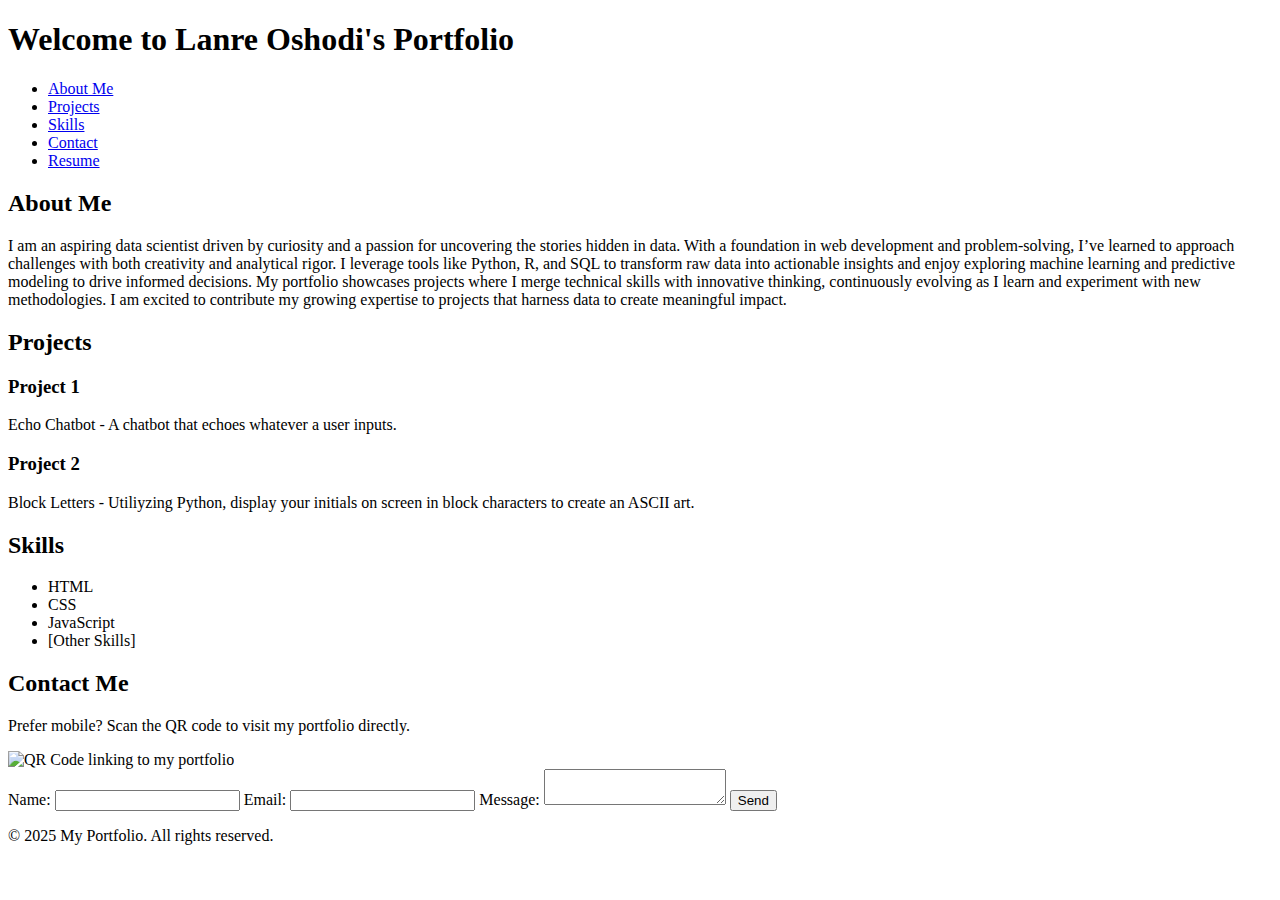
==== index.html @ 717fa782 "Create index.html" ====
<!DOCTYPE html>
<html lang="en">
<head>
    <meta charset="UTF-8">
    <meta name="viewport" content="width=device-width, initial-scale=1.0">
    <title> My Portfolio</title>
    <link rel="stylesheet" href="styles.css">
</head>
<body>
    <header>
        <h1>Welcome to Lanre Oshodi's Portfolio</h1>
        <nav>
            <ul>
                <li><a href="#about">About Me</a></li>
                <li><a href="#projects">Projects</a></li>
                <li><a href="#skills">Skills</a></li>
                <li><a href="#contact">Contact</a></li>
                <li><a href="resume.html">Resume</a></li>
            </ul>
        </nav>
    </header>

    <section id="about">
        <h2>About Me</h2>
        <p>I am an aspiring data scientist driven by curiosity and a passion for uncovering the stories hidden in data. With a foundation in web development and problem-solving, I’ve learned to approach challenges with both creativity and analytical rigor. I leverage tools like Python, R, and SQL to transform raw data into actionable insights and enjoy exploring machine learning and predictive modeling to drive informed decisions. My portfolio showcases projects where I merge technical skills with innovative thinking, continuously evolving as I learn and experiment with new methodologies. I am excited to contribute my growing expertise to projects that harness data to create meaningful impact.</p>
    </section>

    <section id="projects">
        <h2>Projects</h2>
        <div class="project">
            <h3>Project 1</h3>
            <p>Echo Chatbot - A chatbot that echoes whatever a user inputs.</p>
        </div>
        <div class="project">
            <h3>Project 2</h3>
            <p>Block Letters - Utiliyzing Python, display your initials on screen in block characters to create an ASCII art.</p>
        </div>
    </section>

    <section id="skills">
        <h2>Skills</h2>
        <ul>
            <li>HTML</li>
            <li>CSS</li>
            <li>JavaScript</li>
            <li>[Other Skills]</li>
        </ul>
    </section>

    <section id="contact">
        <h2>Contact Me</h2>
        <!-- Embedded QR Code -->
        <div class="qr-section">
            <p>Prefer mobile? Scan the QR code to visit my portfolio directly.</p>
        <img src="QR_code.png" alt="QR Code linking to my portfolio">
    </div>
        <form id="contact-form">
            <label for="name">Name:</label>
            <input type="text" id="name" name="name" required>
            <label for="email">Email:</label>
            <input type="email" id="email" name="email" required>
            <label for="message">Message:</label>
            <textarea id="message" name="message" required></textarea>
            <button type="submit">Send</button>
        </form>
    </section>

    <footer>
        <p>© 2025 My Portfolio. All rights reserved.</p>
    </footer>

    <script src="script.js"></script>
</body>
</html>
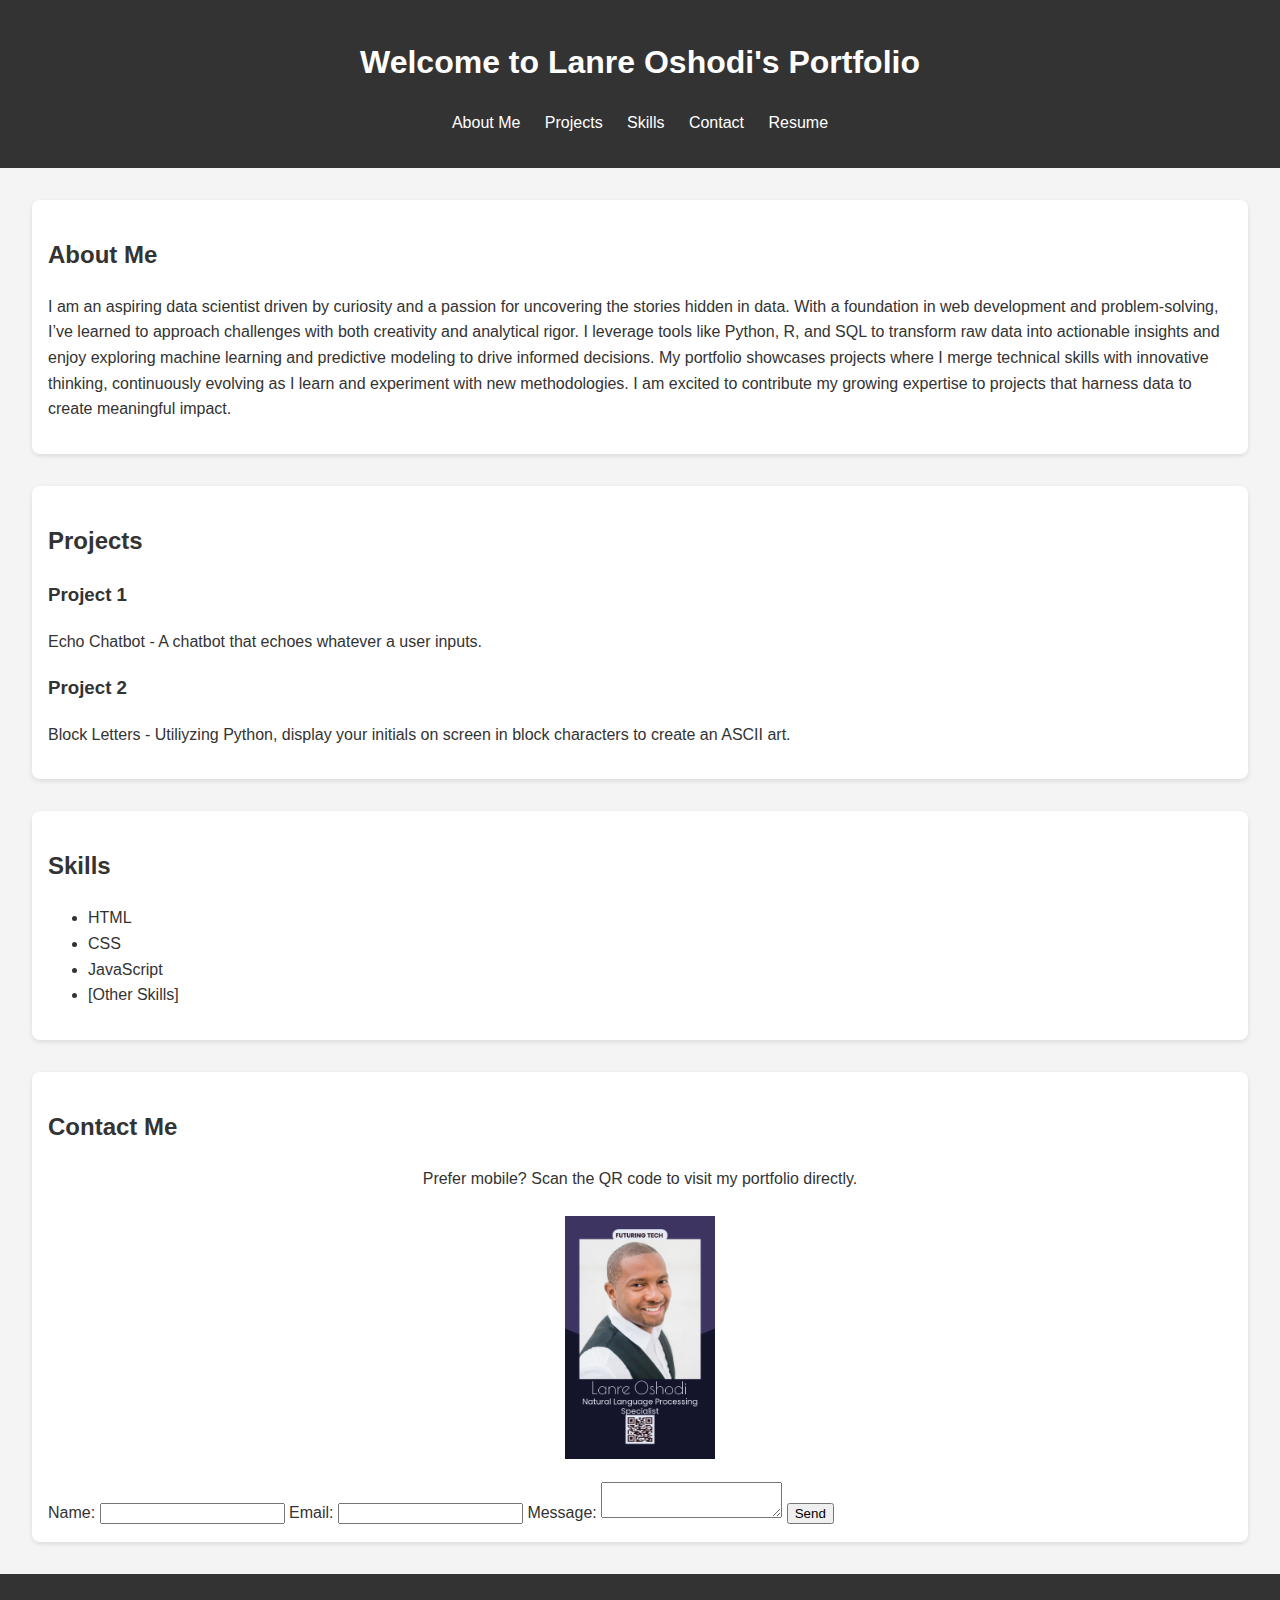
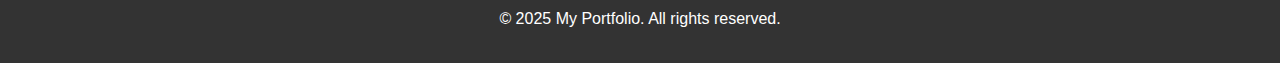
==== commit 742f859f: "Update index.html" ====
--- a/index.html
+++ b/index.html
@@ -52,7 +52,7 @@
         <!-- Embedded QR Code -->
         <div class="qr-section">
             <p>Prefer mobile? Scan the QR code to visit my portfolio directly.</p>
-        <img src="QR_code.png" alt="QR Code linking to my portfolio">
+        <img src="images/QR_code.png" alt="QR Code linking to my portfolio">
     </div>
         <form id="contact-form">
             <label for="name">Name:</label>
--- a/styles.css
+++ b/styles.css
@@ -0,0 +1,58 @@
+/* styles.css */
+body {
+    font-family: Arial, sans-serif;
+    margin: 0;
+    padding: 0;
+    line-height: 1.6;
+    background-color: #f4f4f4;
+    color: #333;
+}
+
+header {
+    background-color: #333;
+    color: white;
+    padding: 1rem 0;
+    text-align: center;
+}
+
+nav ul {
+    list-style: none;
+    padding: 0;
+}
+
+nav ul li {
+    display: inline-block;
+    margin: 0 10px;
+}
+
+nav ul li a {
+    color: white;
+    text-decoration: none;
+}
+
+section {
+    margin: 2rem;
+    padding: 1rem;
+    background: #fff;
+    border-radius: 8px;
+    box-shadow: 0 2px 5px rgba(0, 0, 0, 0.1);
+}
+
+footer {
+    text-align: center;
+    padding: 1rem;
+    background-color: #333;
+    color: white;
+}
+
+.qr-section {
+  text-align: center;
+  margin: 1rem 0;
+}
+
+.qr-section img {
+  max-width: 150px;
+  height: auto;
+  margin-top: 0.5rem;
+}
+
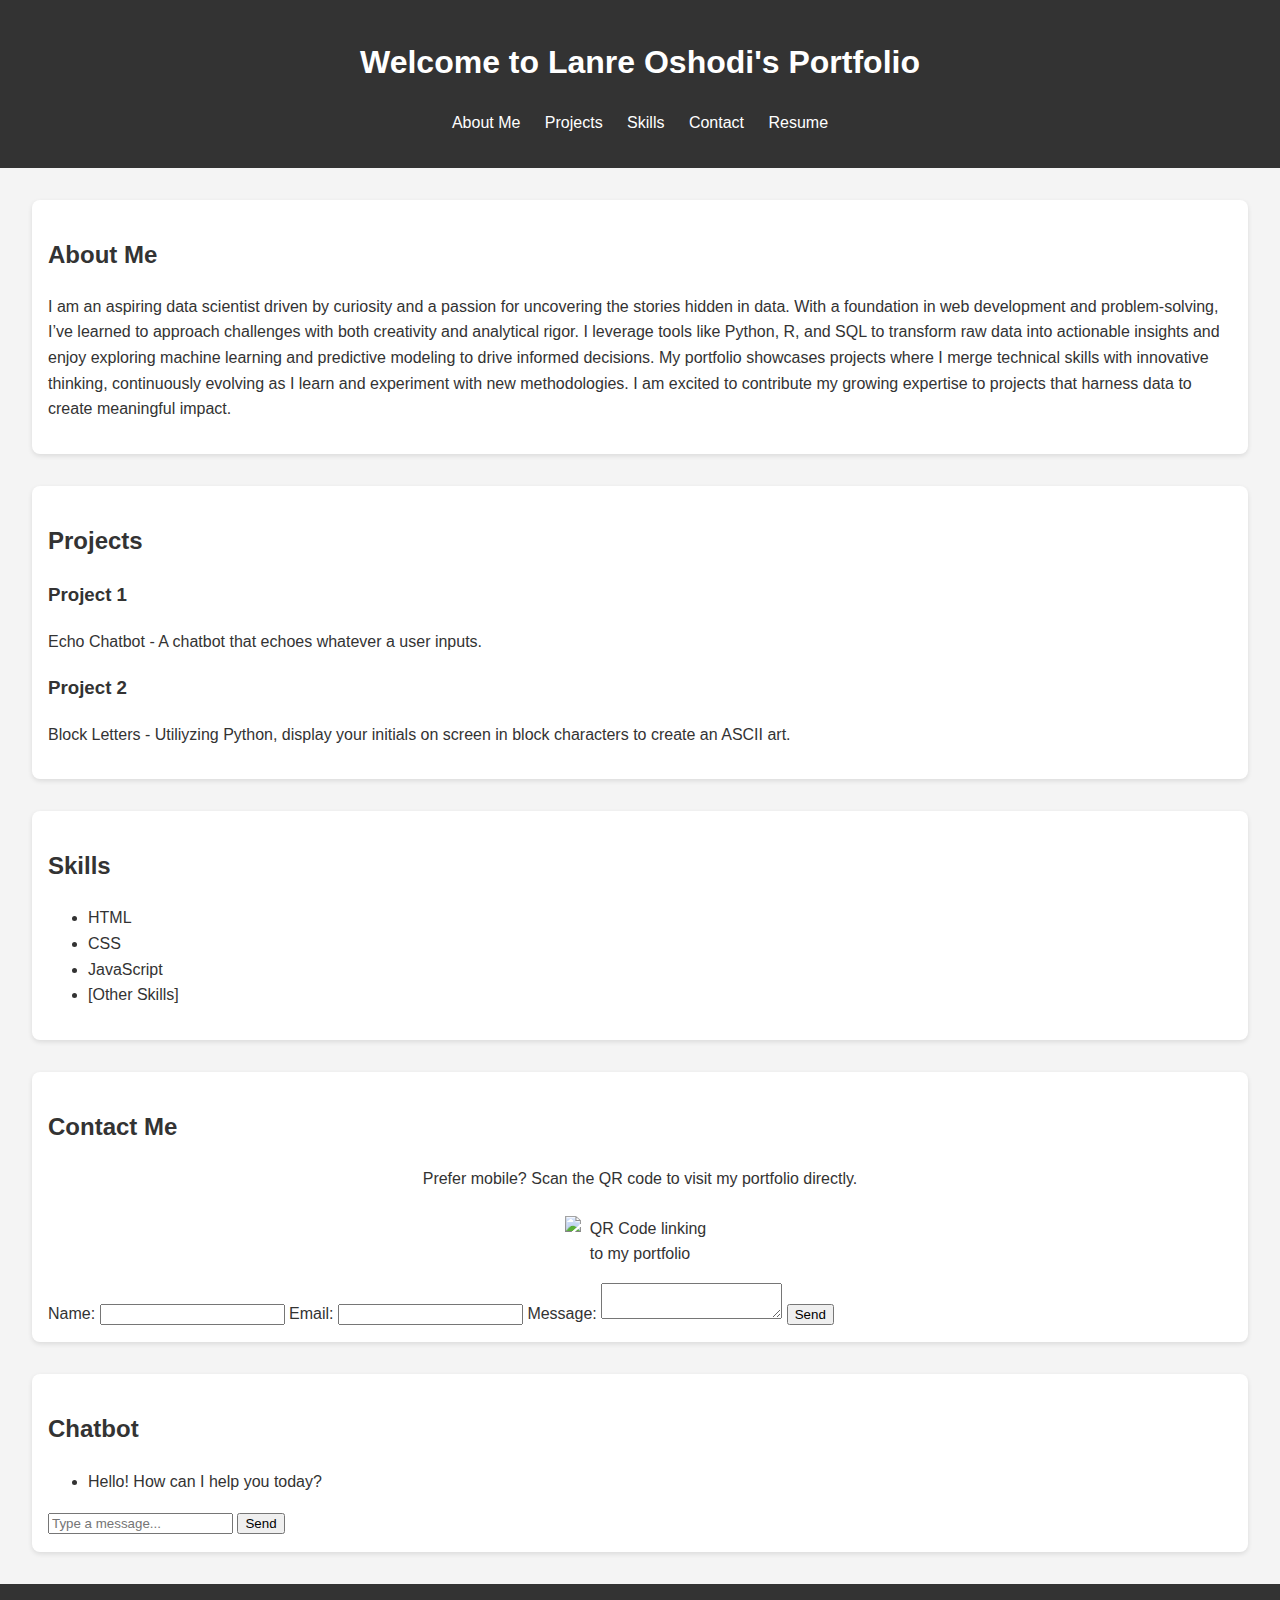
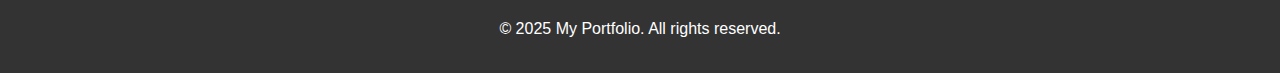
==== commit bba5eb73: "Update index.html" ====
--- a/index.html
+++ b/index.html
@@ -52,7 +52,7 @@
         <!-- Embedded QR Code -->
         <div class="qr-section">
             <p>Prefer mobile? Scan the QR code to visit my portfolio directly.</p>
-        <img src="images/QR_code.png" alt="QR Code linking to my portfolio">
+        <img src="QR_code.png" alt="QR Code linking to my portfolio">
     </div>
         <form id="contact-form">
             <label for="name">Name:</label>
@@ -65,6 +65,22 @@
         </form>
     </section>
 
+    <section id="chatbot">
+  <div id="chatbot-header">
+    <h2>Chatbot</h2>
+  </div>
+  <div id="chatbot-messages">
+    <ul id="chat-list">
+      <!-- Initial message from the chatbot -->
+      <li class="bot-message">Hello! How can I help you today?</li>
+    </ul>
+  </div>
+  <div id="chatbot-input">
+    <input type="text" id="chat-input" placeholder="Type a message..." />
+    <button id="send-btn">Send</button>
+  </div>
+</section>
+
     <footer>
         <p>© 2025 My Portfolio. All rights reserved.</p>
     </footer>
@@ -72,3 +88,5 @@
     <script src="script.js"></script>
 </body>
 </html>
+
+
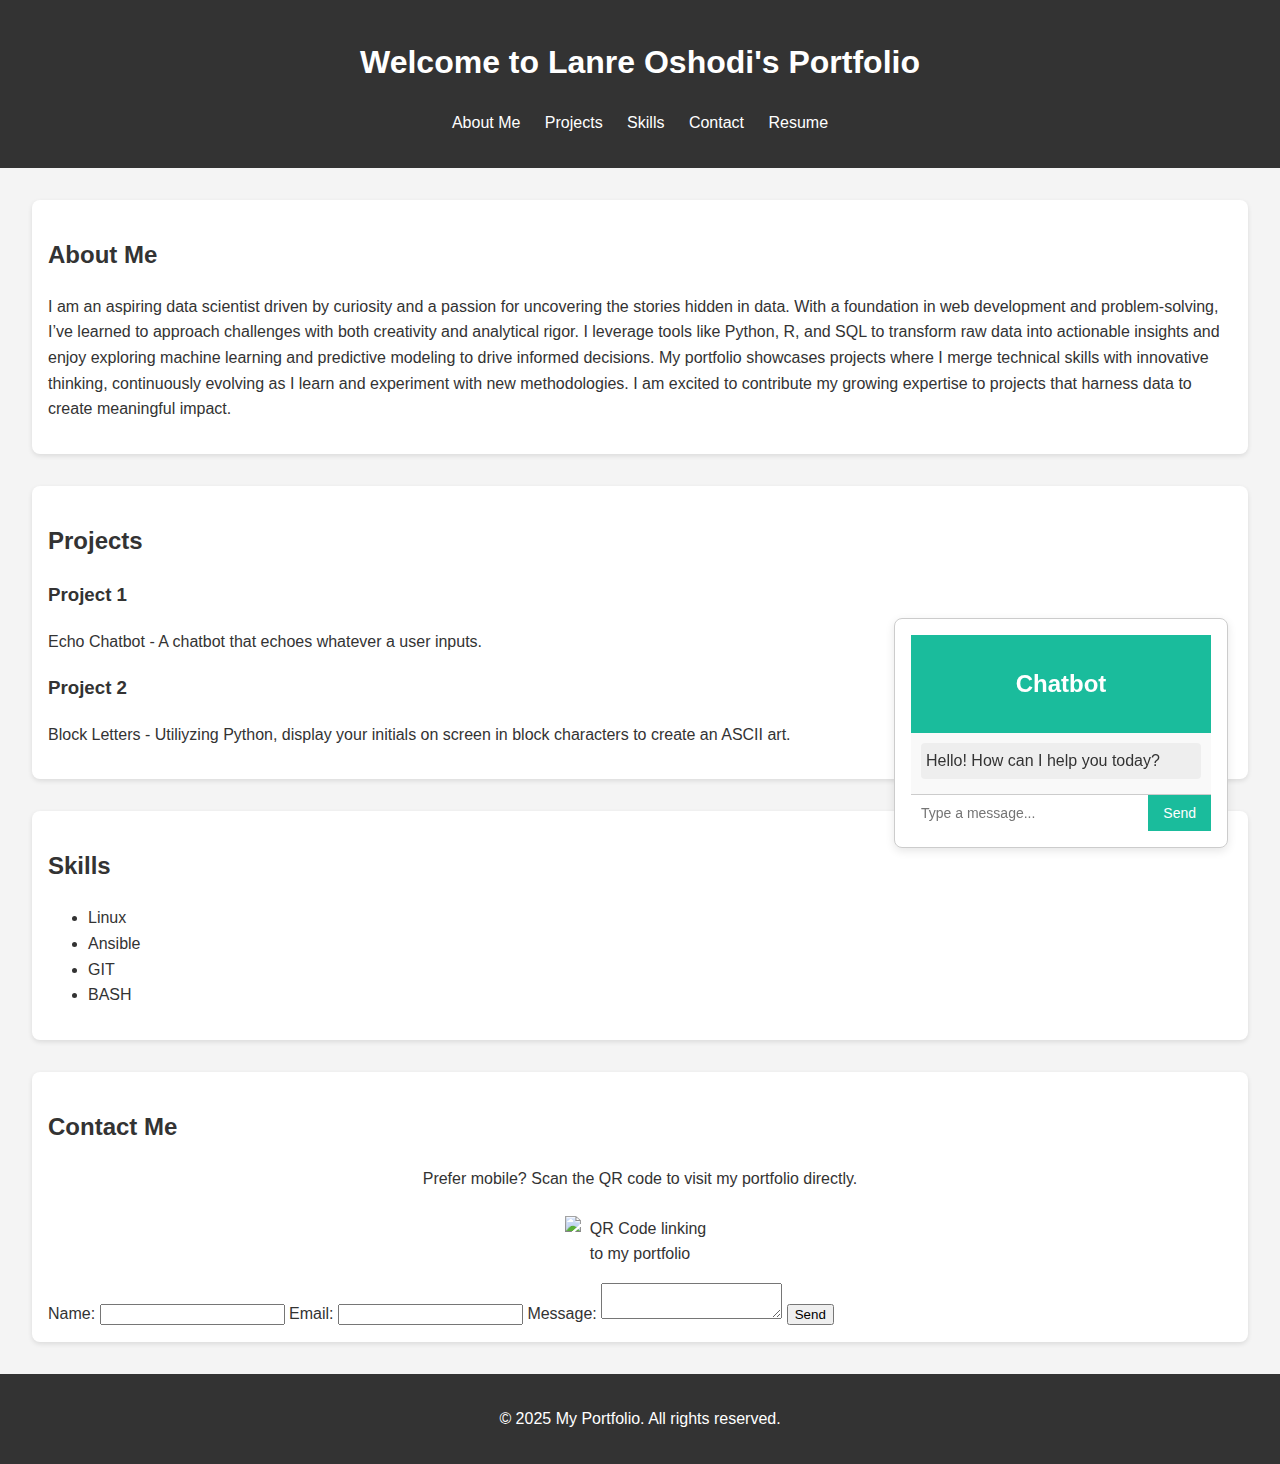
==== commit 70e8d778: "Update index.html" ====
--- a/index.html
+++ b/index.html
@@ -40,10 +40,10 @@
     <section id="skills">
         <h2>Skills</h2>
         <ul>
-            <li>HTML</li>
-            <li>CSS</li>
-            <li>JavaScript</li>
-            <li>[Other Skills]</li>
+            <li>Linux</li>
+            <li>Ansible</li>
+            <li>GIT</li>
+            <li>BASH</li>
         </ul>
     </section>
 
--- a/styles.css
+++ b/styles.css
@@ -56,3 +56,73 @@
   margin-top: 0.5rem;
 }
 
+#chatbot {
+    position: fixed;
+    bottom: 20px;
+    right: 20px;
+    width: 300px;
+    background: #ffffff;
+    border: 1px solid #ccc;
+    box-shadow: 0 3px 10px rgba(0, 0, 0, 0.1);
+    border-radius: 8px;
+    overflow: hidden;
+    font-family: Arial, sans-serif;
+}
+
+#chatbot-header {
+    background: #1abc9c;
+    color: #fff;
+    padding: 10px;
+    text-align: center;
+}
+
+#chatbot-messages {
+    max-height: 200px;
+    overflow-y: auto;
+    padding: 10px;
+    background: #f9f9f9;
+}
+
+#chatbot-messages ul {
+    list-style: none;
+    padding: 0;
+    margin: 0;
+}
+
+#chatbot-messages li {
+    padding: 5px;
+    margin-bottom: 5px;
+    border-radius: 4px;
+}
+
+.bot-message {
+    background-color: #eee;
+    text-align: left;
+}
+
+.user-message {
+    background-color: #1abc9c;
+    color: #fff;
+    text-align: right;
+}
+
+#chatbot-input {
+    display: flex;
+    border-top: 1px solid #ccc;
+}
+
+#chatbot-input input {
+    flex: 1;
+    border: none;
+    padding: 10px;
+    font-size: 14px;
+}
+
+#chatbot-input button {
+    background: #1abc9c;
+    color: #fff;
+    border: none;
+    padding: 0 15px;
+    cursor: pointer;
+    font-size: 14px;
+}
